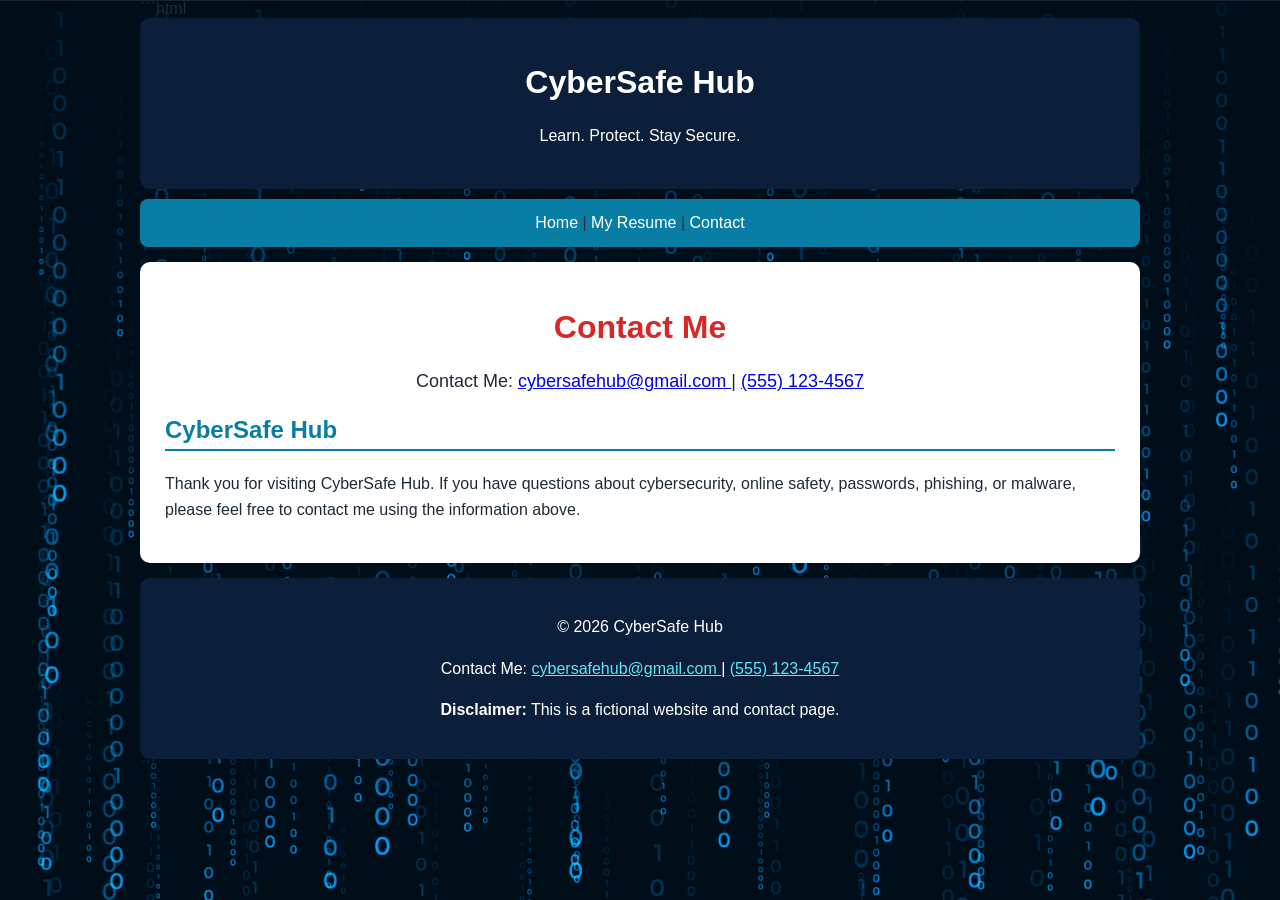
==== contact.htm @ c90102fc "Add files via upload" ====
```html
<!DOCTYPE html>

<html>
<head>
  <title>Contact - CyberSafe Hub</title>

  <meta name="viewport" content="width=device-width, initial-scale=1.0">

  <meta name="author" content="Emmanuel Garcon">
  <meta name="description" content="Contact information for CyberSafe Hub.">

  <style>
    body {
      max-width: 1000px;
      margin: auto;
      min-height: 100vh;
      background-color: #eef6ff;
      background-image: url('images/sl_031420_28950_10.jpg');
      background-size: cover;
      background-attachment: fixed;
      color: #1f2937;
      font-family: Arial, sans-serif;
    }

    header {
      background-color: #0b1f3a;
      color: white;
      padding: 25px;
      border-radius: 10px;
      text-align: center;
    }

    nav {
      background-color: #087ea4;
      padding: 15px;
      text-align: center;
      margin-top: 10px;
      border-radius: 8px;
    }

    nav a {
      color: white;
      text-decoration: none;
    }

    main {
      background-color: white;
      padding: 25px;
      margin-top: 15px;
      border-radius: 10px;
    }

    h2 {
      color: #087ea4;
      border-bottom: 2px solid #087ea4;
      padding-bottom: 5px;
    }

    p {
      line-height: 1.6;
    }

    footer {
      background-color: #0b1f3a;
      color: white;
      text-align: center;
      padding: 20px;
      margin-top: 15px;
      border-radius: 10px;
    }

    footer a {
      color: #5ee7f5;
    }

    .contact-title {
      text-align: center;
      color: #d62828;
    }

    .contact-info {
      text-align: center;
      font-size: 18px;
    }
  </style>

</head>

<body>

  <header>
    <h1>CyberSafe Hub</h1>
    <p>Learn. Protect. Stay Secure.</p>
  </header>

  <nav>
    <a href="index.htm">Home</a> |
    <a href="resume.htm">My Resume</a> |
    <a href="contact.html">Contact</a>
  </nav>

  <main>

    <h1 class="contact-title">Contact Me</h1>

    <p class="contact-info">
      Contact Me:
      <a href="mailto:cybersafehub@gmail.com">
        cybersafehub@gmail.com
      </a>
      |
      <a href="tel:15551234567">
        (555) 123-4567
      </a>
    </p>

    <h2>CyberSafe Hub</h2>

    <p>
      Thank you for visiting CyberSafe Hub. If you have questions about
      cybersecurity, online safety, passwords, phishing, or malware,
      please feel free to contact me using the information above.
    </p>

  </main>

  <footer>

    <p>&copy; 2026 CyberSafe Hub</p>

    <p>
      Contact Me:
      <a href="mailto:cybersafehub@gmail.com">
        cybersafehub@gmail.com
      </a> |
      <a href="tel:15551234567">
        (555) 123-4567
      </a>
    </p>

    <p>
      <b>Disclaimer:</b> This is a fictional website and contact page.
    </p>

  </footer>

</body>
</html>
```
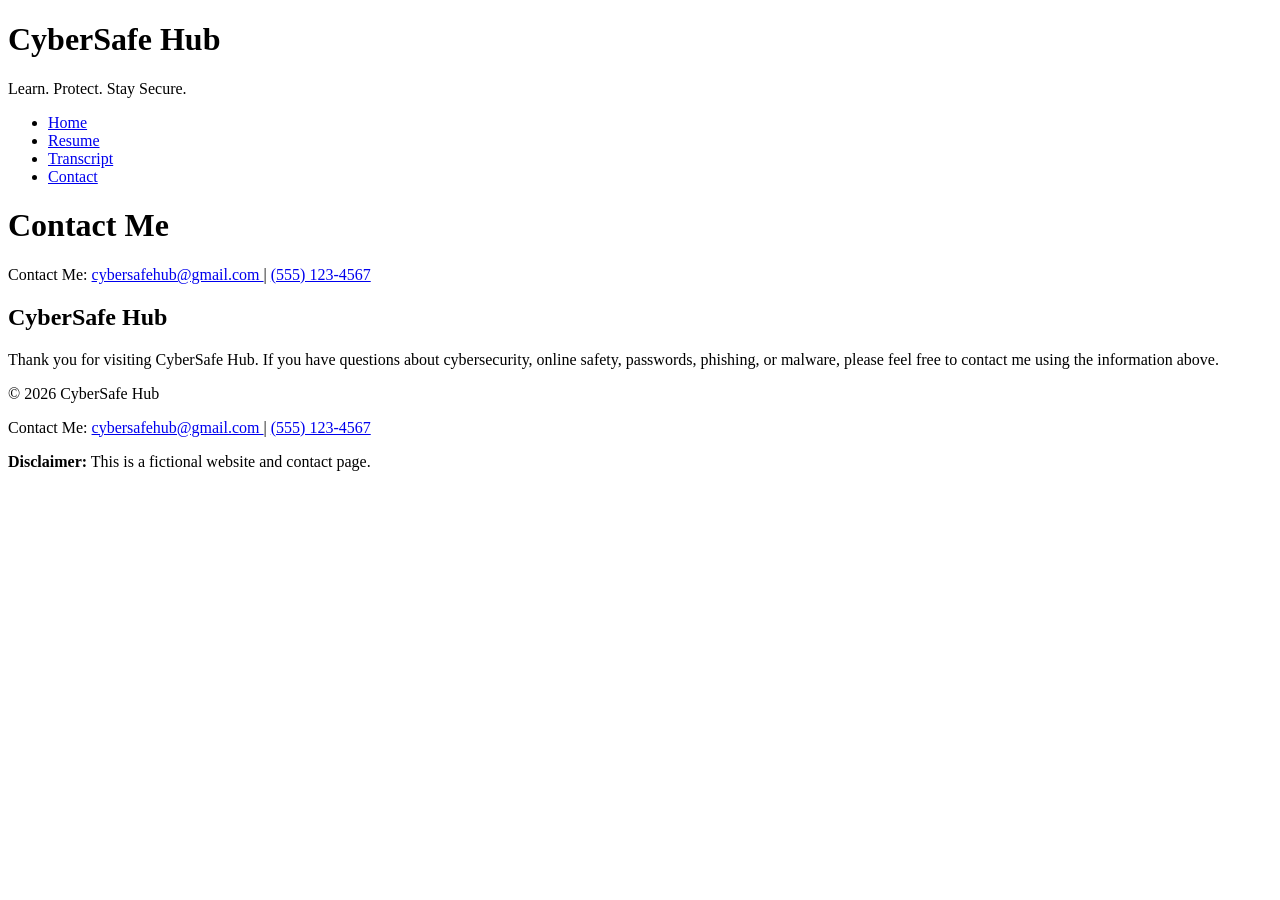
==== commit 61f90b48: "Update contact.htm" ====
--- a/contact.htm
+++ b/contact.htm
@@ -1,4 +1,3 @@
-```html
 <!DOCTYPE html>
 
 <html>
@@ -10,80 +9,7 @@
   <meta name="author" content="Emmanuel Garcon">
   <meta name="description" content="Contact information for CyberSafe Hub.">
 
-  <style>
-    body {
-      max-width: 1000px;
-      margin: auto;
-      min-height: 100vh;
-      background-color: #eef6ff;
-      background-image: url('images/sl_031420_28950_10.jpg');
-      background-size: cover;
-      background-attachment: fixed;
-      color: #1f2937;
-      font-family: Arial, sans-serif;
-    }
-
-    header {
-      background-color: #0b1f3a;
-      color: white;
-      padding: 25px;
-      border-radius: 10px;
-      text-align: center;
-    }
-
-    nav {
-      background-color: #087ea4;
-      padding: 15px;
-      text-align: center;
-      margin-top: 10px;
-      border-radius: 8px;
-    }
-
-    nav a {
-      color: white;
-      text-decoration: none;
-    }
-
-    main {
-      background-color: white;
-      padding: 25px;
-      margin-top: 15px;
-      border-radius: 10px;
-    }
-
-    h2 {
-      color: #087ea4;
-      border-bottom: 2px solid #087ea4;
-      padding-bottom: 5px;
-    }
-
-    p {
-      line-height: 1.6;
-    }
-
-    footer {
-      background-color: #0b1f3a;
-      color: white;
-      text-align: center;
-      padding: 20px;
-      margin-top: 15px;
-      border-radius: 10px;
-    }
-
-    footer a {
-      color: #5ee7f5;
-    }
-
-    .contact-title {
-      text-align: center;
-      color: #d62828;
-    }
-
-    .contact-info {
-      text-align: center;
-      font-size: 18px;
-    }
-  </style>
+  <link rel="stylesheet" href="style.css">
 
 </head>
 
@@ -95,9 +21,12 @@
   </header>
 
   <nav>
-    <a href="index.htm">Home</a> |
-    <a href="resume.htm">My Resume</a> |
-    <a href="contact.html">Contact</a>
+    <ul>
+      <li><a href="index.htm">Home</a></li>
+      <li><a href="resume.htm">Resume</a></li>
+      <li><a href="transcript.htm">Transcript</a></li>
+      <li><a href="contact.htm">Contact</a></li>
+    </ul>
   </nav>
 
   <main>
@@ -147,4 +76,3 @@
 
 </body>
 </html>
-```
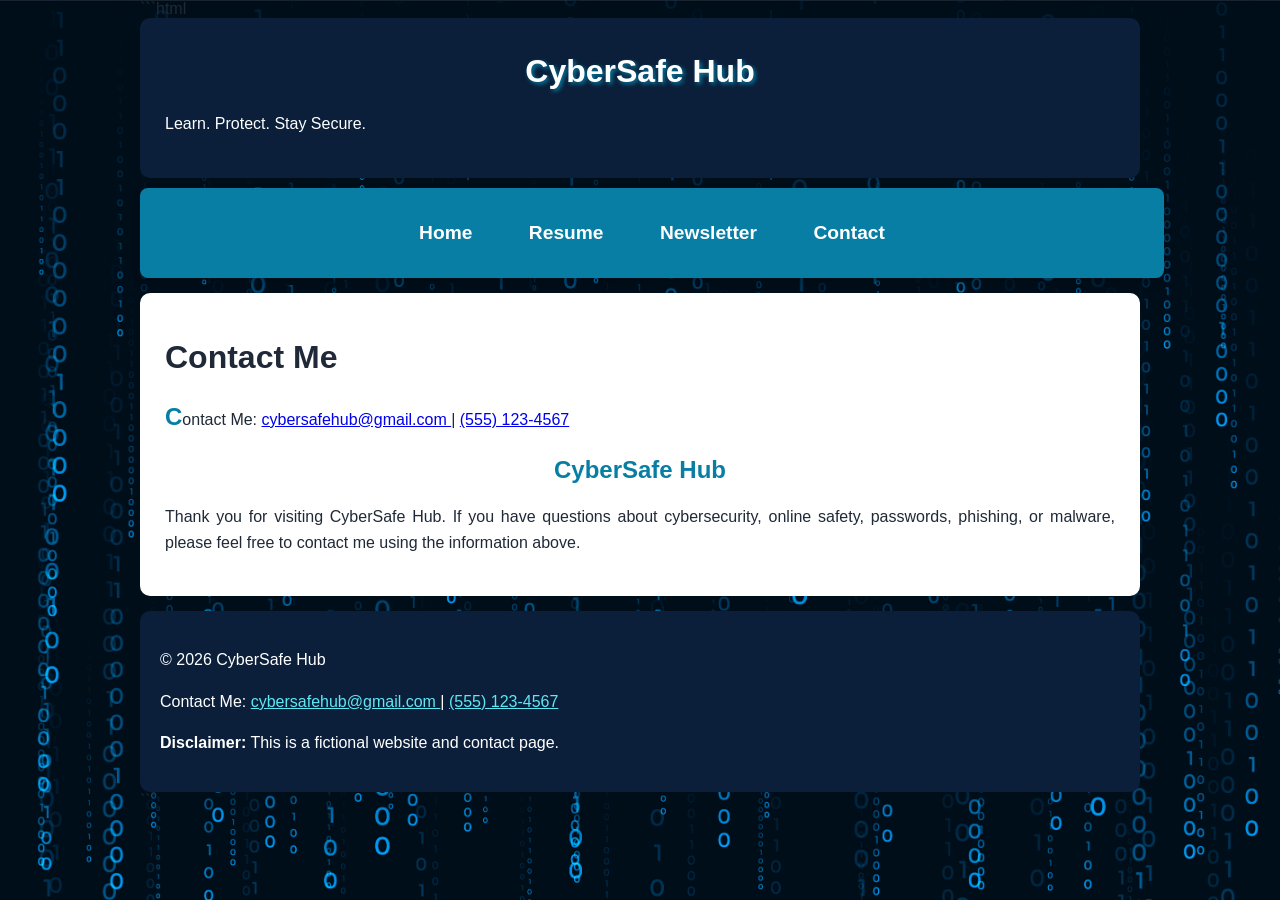
==== commit ea86cf27: "Update contact.htm" ====
--- a/contact.htm
+++ b/contact.htm
@@ -1,3 +1,4 @@
+```html
 <!DOCTYPE html>
 
 <html>
@@ -24,7 +25,7 @@
     <ul>
       <li><a href="index.htm">Home</a></li>
       <li><a href="resume.htm">Resume</a></li>
-      <li><a href="transcript.htm">Transcript</a></li>
+      <li><a href="newsletter.htm">Newsletter</a></li>
       <li><a href="contact.htm">Contact</a></li>
     </ul>
   </nav>
@@ -76,3 +77,4 @@
 
 </body>
 </html>
+```
--- a/style.css
+++ b/style.css
@@ -0,0 +1,564 @@
+```css
+/* General Page Styling */
+* {
+  box-sizing: border-box;
+}
+
+body {
+  max-width: 1000px;
+  margin: auto;
+  min-height: 100vh;
+  background-color: #eef6ff;
+  background-image: url('images/sl_031420_28950_10.jpg');
+  background-size: cover;
+  background-attachment: fixed;
+  color: #1f2937;
+  font-family: Arial, sans-serif;
+}
+
+/* Header */
+header {
+  background-color: #0b1f3a;
+  color: white;
+  padding: 25px;
+  border-radius: 10px;
+  text-align: center;
+}
+
+header h1 {
+  margin-top: 10px;
+  text-shadow: 2px 2px 4px #087ea4;
+}
+
+/* Navigation Bar */
+nav {
+  background-color: #087ea4;
+  padding: 12px;
+  text-align: center;
+  margin-top: 10px;
+  border-radius: 8px;
+  width: 100%;
+  box-shadow: 0 4px 8px rgba(0, 0, 0, 0.2);
+  font-family: "Trebuchet MS", Arial, sans-serif;
+}
+
+/* Navigation List */
+nav ul {
+  list-style: none;
+  margin: 0;
+  padding: 0;
+}
+
+nav li {
+  display: inline-block;
+  list-style: none;
+  margin: 5px;
+}
+
+/* Navigation Links */
+nav a {
+  color: white;
+  display: inline-block;
+  text-decoration: none;
+  margin: 5px 3px;
+  font-size: 1.2em;
+  font-weight: bold;
+  padding: 10px 16px;
+  border: 2px solid transparent;
+  border-radius: 6px;
+  transition: background-color 0.3s ease,
+              color 0.3s ease,
+              transform 0.3s ease;
+}
+
+/* Rollover Effect */
+nav a:hover,
+nav a:focus {
+  background-color: white;
+  color: #087ea4;
+  border-color: #0b1f3a;
+  transform: translateY(-3px);
+}
+
+/* Selected Page Feature */
+nav a.active {
+  background-color: #0b1f3a;
+  color: #5ee7f5;
+  border-color: white;
+  box-shadow: inset 0 -3px 0 #5ee7f5;
+}
+
+/* Main Content */
+main {
+  background-color: white;
+  padding: 25px;
+  margin-top: 15px;
+  border-radius: 10px;
+}
+
+h2 {
+  color: #087ea4;
+  text-align: center;
+}
+
+p {
+  line-height: 1.6;
+  text-align: justify;
+}
+
+/* First Letter of the First Paragraph on Each Page */
+main > p:first-of-type::first-letter {
+  color: #087ea4;
+  font-size: 1.5em;
+  font-weight: bold;
+}
+
+/* Blockquote Styling */
+blockquote {
+  background-color: #eef6ff;
+  border-left: 5px solid #087ea4;
+  padding: 20px;
+  margin: 20px 0;
+  border-radius: 8px;
+  font-style: italic;
+  line-height: 1.8;
+  color: #1f2937;
+}
+
+/* General Image Styling */
+img {
+  max-width: 100%;
+  height: auto;
+  border-radius: 10px;
+}
+
+/* Styled Horizontal Rule */
+hr {
+  width: 70%;
+  height: 4px;
+  background-color: #087ea4;
+  border: none;
+  border-radius: 5px;
+  margin: 25px auto;
+}
+
+/* Footer */
+footer {
+  background-color: #0b1f3a;
+  color: white;
+  text-align: center;
+  padding: 20px;
+  margin-top: 15px;
+  border-radius: 10px;
+}
+
+footer a {
+  color: #5ee7f5;
+}
+
+/* Image Classes */
+.main-banner {
+  display: block;
+  width: 100%;
+  height: 180px;
+  object-fit: cover;
+  margin: 0 auto 15px auto;
+}
+
+.main-image {
+  display: block;
+  width: 50%;
+  max-width: 500px;
+  height: 180px;
+  object-fit: cover;
+  margin: 20px auto;
+}
+
+.top-image {
+  width: 60px;
+  height: 60px;
+  object-fit: cover;
+  border-radius: 50%;
+}
+
+/* General Class Selectors */
+.blue-text {
+  color: #087ea4;
+}
+
+.red-text {
+  color: #d62828;
+}
+
+.start-text {
+  color: #d62828;
+  text-align: center;
+  font-weight: bold;
+  font-size: 1.2em;
+}
+
+.top-link {
+  text-align: center;
+}
+
+.contact-text {
+  font-size: 12px;
+}
+
+/* Attractive Byline */
+.byline {
+  width: 80%;
+  margin: 20px auto;
+  padding: 12px;
+  background-color: #eef6ff;
+  color: #0b1f3a;
+  border-left: 5px solid #087ea4;
+  border-radius: 6px;
+  text-align: center;
+  font-size: 0.95em;
+  font-style: italic;
+  font-weight: bold;
+}
+
+/* Box Border for Special Newsletter Content */
+.box {
+  border: 3px solid #087ea4;
+  border-left: 7px solid #087ea4;
+  padding: 20px;
+  margin: 25px 0;
+  background-color: #e0f4fc;
+  border-radius: 12px;
+  box-shadow: 0 3px 8px rgba(11, 31, 58, 0.12);
+}
+
+/* ID Selectors */
+#top {
+  padding-top: 10px;
+}
+
+#Learn {
+  margin-top: 25px;
+  padding: 10px;
+  scroll-margin-top: 20px;
+}
+
+/* Transcript Sections */
+.transcript-title {
+  text-align: center;
+  color: #0b1f3a;
+}
+
+.student-info {
+  background-color: #eef6ff;
+  padding: 20px;
+  border-radius: 8px;
+  margin-bottom: 20px;
+}
+
+.student-info p {
+  margin: 8px 0;
+}
+
+.course-list {
+  background-color: #eef6ff;
+  padding: 20px 40px;
+  border-radius: 8px;
+  margin-top: 15px;
+}
+
+.course-list li {
+  margin-bottom: 10px;
+}
+
+.academic-summary {
+  margin-top: 25px;
+  padding: 20px;
+  background-color: #eef6ff;
+  border-left: 5px solid #087ea4;
+  border-radius: 6px;
+}
+
+.references {
+  margin-top: 20px;
+  padding: 20px 40px;
+  background-color: #eef6ff;
+  border-radius: 8px;
+}
+
+.references li {
+  margin-bottom: 10px;
+}
+
+/* Newsletter Page Styling */
+.newsletter-title {
+  color: #0b1f3a;
+  text-align: center;
+  font-size: 2.2em;
+  line-height: 1.2;
+  margin: 10px 0;
+  padding-bottom: 15px;
+}
+
+/* Decorative Accent Under Newsletter Title */
+.newsletter-title::after {
+  content: "";
+  display: block;
+  width: 90px;
+  height: 5px;
+  background-color: #087ea4;
+  border-radius: 10px;
+  margin: 12px auto 0;
+}
+
+.newsletter-subtitle {
+  color: #087ea4;
+  text-align: center;
+  font-size: 1.2em;
+  font-style: italic;
+  margin-bottom: 20px;
+}
+
+.issue-info {
+  text-align: center;
+  color: #0b1f3a;
+  margin: 20px 0;
+}
+
+/* Newsletter Infobar / Special Section Banner */
+.newsletter-infobar {
+  background-color: #0b1f3a;
+  color: white;
+  padding: 15px 20px;
+  margin: 20px 0;
+  border-radius: 12px;
+  border-bottom: 5px solid #5ee7f5;
+  text-align: center;
+  font-size: 1.2em;
+  font-weight: bold;
+  box-shadow: 0 4px 8px rgba(11, 31, 58, 0.15);
+}
+
+/* Infobar Heading */
+.newsletter-infobar h2 {
+  color: #5ee7f5;
+  text-align: center;
+  margin: 0;
+  font-size: 1.3em;
+}
+
+/* Newsletter Article Cards */
+.newsletter-section {
+  display: flow-root;
+  margin: 25px 0;
+  padding: 20px;
+  border: 1px solid #d5eaf5;
+  border-radius: 12px;
+  background-color: #ffffff;
+}
+
+/* Decorative Circle Before Article Headings */
+.newsletter-section h2 {
+  color: #087ea4;
+  text-align: left;
+  margin-top: 5px;
+}
+
+.newsletter-section h2::before {
+  content: "";
+  display: inline-block;
+  width: 10px;
+  height: 10px;
+  background-color: #087ea4;
+  border-radius: 50%;
+  margin-right: 10px;
+}
+
+.newsletter-section p {
+  line-height: 1.8;
+  font-size: 1.05em;
+}
+
+/* Newsletter Images */
+.newsletter-image {
+  display: block;
+  width: 40%;
+  max-width: 350px;
+  height: auto;
+  float: right;
+  margin: 0 0 15px 20px;
+  border-radius: 12px;
+  border: 2px solid #d5eaf5;
+  box-shadow: 0 3px 8px rgba(11, 31, 58, 0.12);
+}
+
+/* Newsletter Tip */
+.newsletter-tip {
+  background-color: #e0f4fc;
+  border-left: 6px solid #087ea4;
+  padding: 20px;
+  margin: 25px 0;
+  border-radius: 8px;
+}
+
+.newsletter-tip h2 {
+  color: #0b1f3a;
+  text-align: left;
+  margin-top: 0;
+}
+
+.newsletter-tip p {
+  line-height: 1.7;
+}
+
+/* Newsletter Closing Message */
+.newsletter-closing {
+  background-color: #eef6ff;
+  color: #0b1f3a;
+  text-align: center;
+  padding: 25px;
+  border: 2px solid #087ea4;
+  border-radius: 18px;
+  line-height: 1.8;
+  font-size: 1.1em;
+  margin-top: 30px;
+}
+
+/* Decorative Circles Beside Closing Message */
+.newsletter-closing::before,
+.newsletter-closing::after {
+  content: "";
+  display: inline-block;
+  width: 9px;
+  height: 9px;
+  background-color: #087ea4;
+  border-radius: 50%;
+  margin: 0 8px;
+}
+
+/* CSS3 Feature 2: Multiple Text Columns */
+.newsletter-columns {
+  column-count: 2;
+  column-gap: 30px;
+  column-rule: 2px solid #087ea4;
+}
+
+/* Tablet and Mobile Layout */
+@media screen and (max-width: 640px) {
+  body {
+    background-attachment: scroll;
+  }
+
+  header {
+    padding: 18px;
+  }
+
+  header h1 {
+    font-size: 1.7em;
+  }
+
+  .main-banner {
+    height: 130px;
+  }
+
+  main {
+    padding: 15px;
+  }
+
+  .main-image {
+    width: 100%;
+    height: auto;
+  }
+
+  /* Mobile Navigation */
+  nav {
+    padding: 10px;
+  }
+
+  nav li {
+    display: block;
+    margin: 6px auto;
+  }
+
+  nav a {
+    display: block;
+    width: 100%;
+    font-size: 1.1em;
+    margin: 5px auto;
+  }
+
+  .newsletter-title {
+    font-size: 1.7em;
+  }
+
+  .newsletter-subtitle {
+    font-size: 1.05em;
+  }
+
+  .newsletter-image {
+    float: none;
+    display: block;
+    width: 100%;
+    max-width: 350px;
+    margin: 15px auto;
+  }
+
+  .newsletter-section {
+    padding: 14px;
+    margin: 20px 0;
+  }
+
+  .newsletter-section h2 {
+    font-size: 1.3em;
+  }
+
+  .newsletter-section p {
+    font-size: 1em;
+    line-height: 1.7;
+  }
+
+  .course-list,
+  .references {
+    padding: 15px 25px;
+  }
+
+  .newsletter-tip {
+    padding: 15px;
+  }
+
+  .box {
+    padding: 15px;
+  }
+
+  .byline {
+    width: 95%;
+    padding: 10px;
+  }
+
+  .newsletter-infobar {
+    padding: 12px 15px;
+    font-size: 1.05em;
+  }
+
+  .newsletter-infobar h2 {
+    font-size: 1.2em;
+  }
+
+  .newsletter-closing {
+    padding: 18px;
+  }
+
+  blockquote {
+    padding: 15px;
+    margin: 15px 0;
+  }
+
+  footer {
+    padding: 15px;
+  }
+
+  /* Keep Newsletter Columns Readable on Mobile */
+  .newsletter-columns {
+    column-count: 1;
+  }
+}
+```
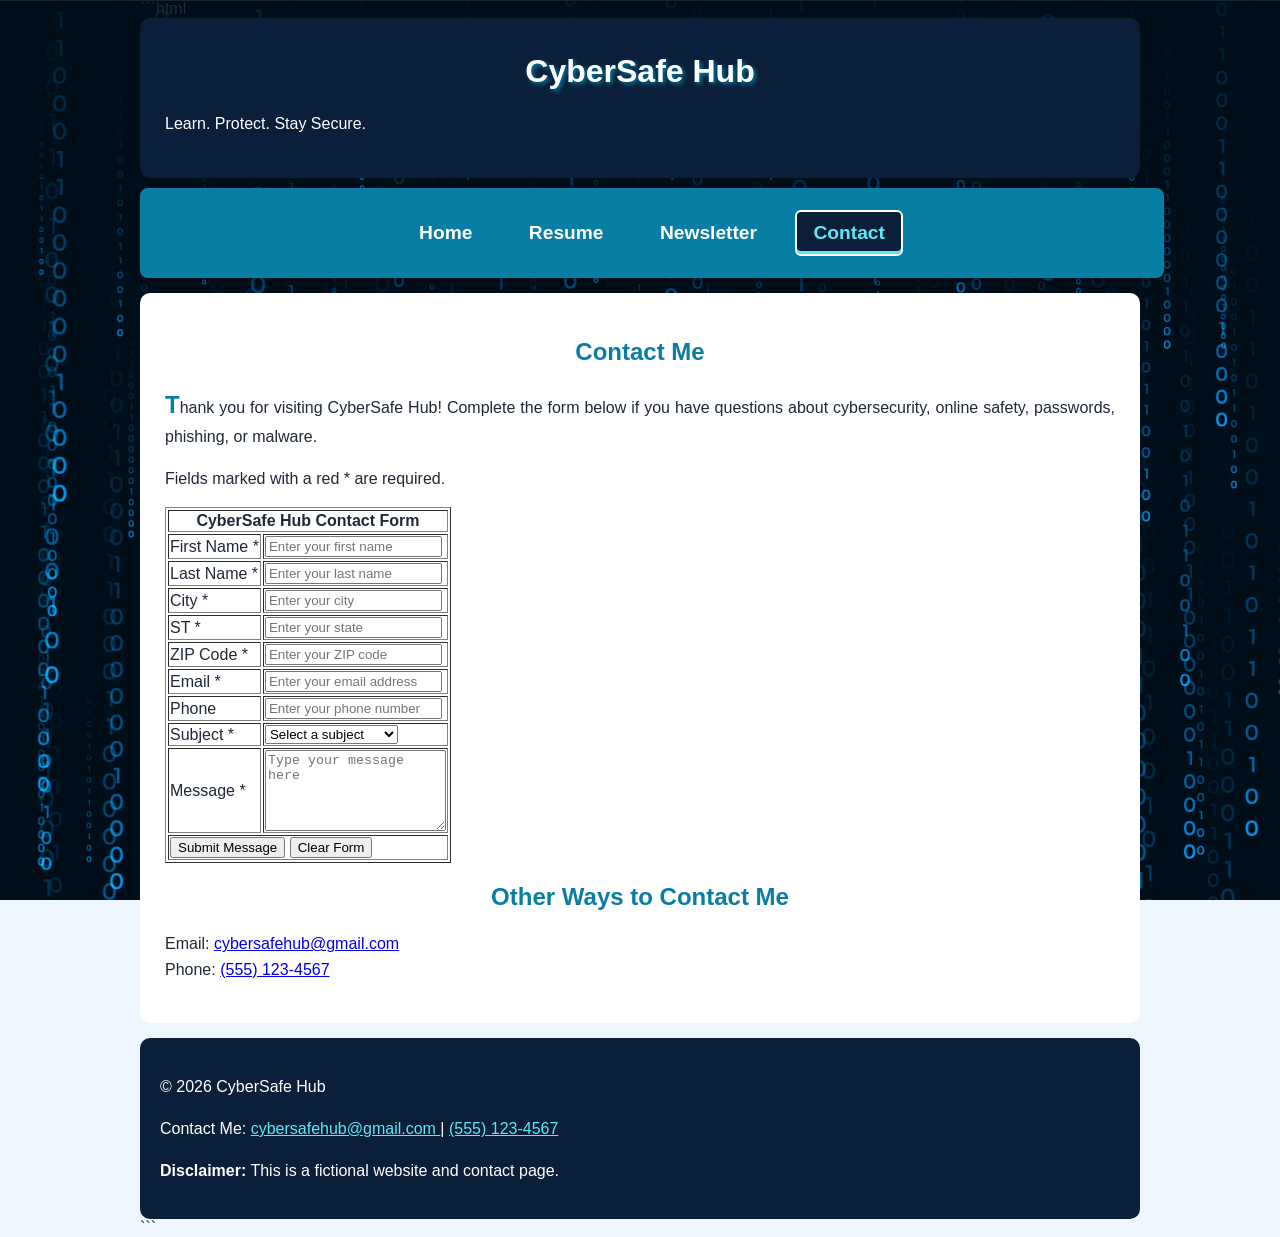
==== commit 088f64e7: "Update contact.htm" ====
--- a/contact.htm
+++ b/contact.htm
@@ -1,69 +1,209 @@
 ```html
 <!DOCTYPE html>
-
-<html>
+<html lang="en">
+
 <head>
   <title>Contact - CyberSafe Hub</title>
 
+  <meta charset="UTF-8">
   <meta name="viewport" content="width=device-width, initial-scale=1.0">
 
   <meta name="author" content="Emmanuel Garcon">
-  <meta name="description" content="Contact information for CyberSafe Hub.">
+  <meta name="description" content="Contact information and contact form for CyberSafe Hub.">
 
   <link rel="stylesheet" href="style.css">
-
 </head>
 
 <body>
 
+  <!-- Website header -->
   <header>
     <h1>CyberSafe Hub</h1>
     <p>Learn. Protect. Stay Secure.</p>
   </header>
 
+  <!-- Main navigation menu -->
   <nav>
     <ul>
       <li><a href="index.htm">Home</a></li>
       <li><a href="resume.htm">Resume</a></li>
       <li><a href="newsletter.htm">Newsletter</a></li>
-      <li><a href="contact.htm">Contact</a></li>
+      <li><a href="contact.htm" class="active">Contact</a></li>
     </ul>
   </nav>
 
+  <!-- Main contact content -->
   <main>
 
-    <h1 class="contact-title">Contact Me</h1>
+    <h2 class="contact-title">Contact Me</h2>
+
+    <p>
+      Thank you for visiting CyberSafe Hub! Complete the form below
+      if you have questions about cybersecurity, online safety,
+      passwords, phishing, or malware.
+    </p>
+
+    <p class="required-note">
+      Fields marked with a red <span class="required">*</span> are required.
+    </p>
+
+    <!-- Contact Form Table -->
+    <form action="#" method="post" class="contact-form">
+
+      <table class="contact-table" border="1">
+
+        <!-- Table Header -->
+        <tr>
+          <th colspan="2">CyberSafe Hub Contact Form</th>
+        </tr>
+
+        <!-- Row 2: First Name -->
+        <tr>
+          <td class="field-label">
+            <label for="first-name">First Name <span class="required">*</span></label>
+          </td>
+          <td>
+            <input type="text" id="first-name" name="first-name"
+                   placeholder="Enter your first name" required>
+          </td>
+        </tr>
+
+        <!-- Row 3: Last Name -->
+        <tr>
+          <td class="field-label">
+            <label for="last-name">Last Name <span class="required">*</span></label>
+          </td>
+          <td>
+            <input type="text" id="last-name" name="last-name"
+                   placeholder="Enter your last name" required>
+          </td>
+        </tr>
+
+        <!-- Row 4: City -->
+        <tr>
+          <td class="field-label">
+            <label for="city">City <span class="required">*</span></label>
+          </td>
+          <td>
+            <input type="text" id="city" name="city"
+                   placeholder="Enter your city" required>
+          </td>
+        </tr>
+
+        <!-- Row 5: State -->
+        <tr>
+          <td class="field-label">
+            <label for="state">ST <span class="required">*</span></label>
+          </td>
+          <td>
+            <input type="text" id="state" name="state"
+                   placeholder="Enter your state" maxlength="2"
+                   required>
+          </td>
+        </tr>
+
+        <!-- Row 6: ZIP Code -->
+        <tr>
+          <td class="field-label">
+            <label for="zip">ZIP Code <span class="required">*</span></label>
+          </td>
+          <td>
+            <input type="text" id="zip" name="zip"
+                   placeholder="Enter your ZIP code"
+                   inputmode="numeric" maxlength="10" required>
+          </td>
+        </tr>
+
+        <!-- Row 7: Email -->
+        <tr>
+          <td class="field-label">
+            <label for="email">Email <span class="required">*</span></label>
+          </td>
+          <td>
+            <input type="email" id="email" name="email"
+                   placeholder="Enter your email address" required>
+          </td>
+        </tr>
+
+        <!-- Row 8: Phone -->
+        <tr>
+          <td class="field-label">
+            <label for="phone">Phone</label>
+          </td>
+          <td>
+            <input type="tel" id="phone" name="phone"
+                   placeholder="Enter your phone number">
+          </td>
+        </tr>
+
+        <!-- Row 9: Subject -->
+        <tr>
+          <td class="field-label">
+            <label for="subject">Subject <span class="required">*</span></label>
+          </td>
+          <td>
+            <select id="subject" name="subject" required>
+              <option value="">Select a subject</option>
+              <option value="passwords">Password Security</option>
+              <option value="phishing">Phishing</option>
+              <option value="malware">Malware</option>
+              <option value="network-security">Network Security</option>
+              <option value="other">Other</option>
+            </select>
+          </td>
+        </tr>
+
+        <!-- Row 10: Message -->
+        <tr>
+          <td class="field-label">
+            <label for="message">Message <span class="required">*</span></label>
+          </td>
+          <td>
+            <textarea id="message" name="message" rows="5"
+                      placeholder="Type your message here"
+                      required></textarea>
+          </td>
+        </tr>
+
+        <!-- Row 11: Submit and Reset Buttons -->
+        <tr>
+          <td colspan="2" class="form-buttons">
+            <button type="submit">Submit Message</button>
+            <button type="reset">Clear Form</button>
+          </td>
+        </tr>
+
+      </table>
+
+    </form>
+
+    <!-- Direct Contact Information -->
+    <h2>Other Ways to Contact Me</h2>
 
     <p class="contact-info">
-      Contact Me:
+      Email:
       <a href="mailto:cybersafehub@gmail.com">
         cybersafehub@gmail.com
       </a>
-      |
+      <br>
+      Phone:
       <a href="tel:15551234567">
         (555) 123-4567
       </a>
     </p>
 
-    <h2>CyberSafe Hub</h2>
-
-    <p>
-      Thank you for visiting CyberSafe Hub. If you have questions about
-      cybersecurity, online safety, passwords, phishing, or malware,
-      please feel free to contact me using the information above.
-    </p>
-
   </main>
 
+  <!-- Website footer -->
   <footer>
-
     <p>&copy; 2026 CyberSafe Hub</p>
 
     <p>
       Contact Me:
       <a href="mailto:cybersafehub@gmail.com">
         cybersafehub@gmail.com
-      </a> |
+      </a>
+      |
       <a href="tel:15551234567">
         (555) 123-4567
       </a>
@@ -72,7 +212,6 @@
     <p>
       <b>Disclaimer:</b> This is a fictional website and contact page.
     </p>
-
   </footer>
 
 </body>
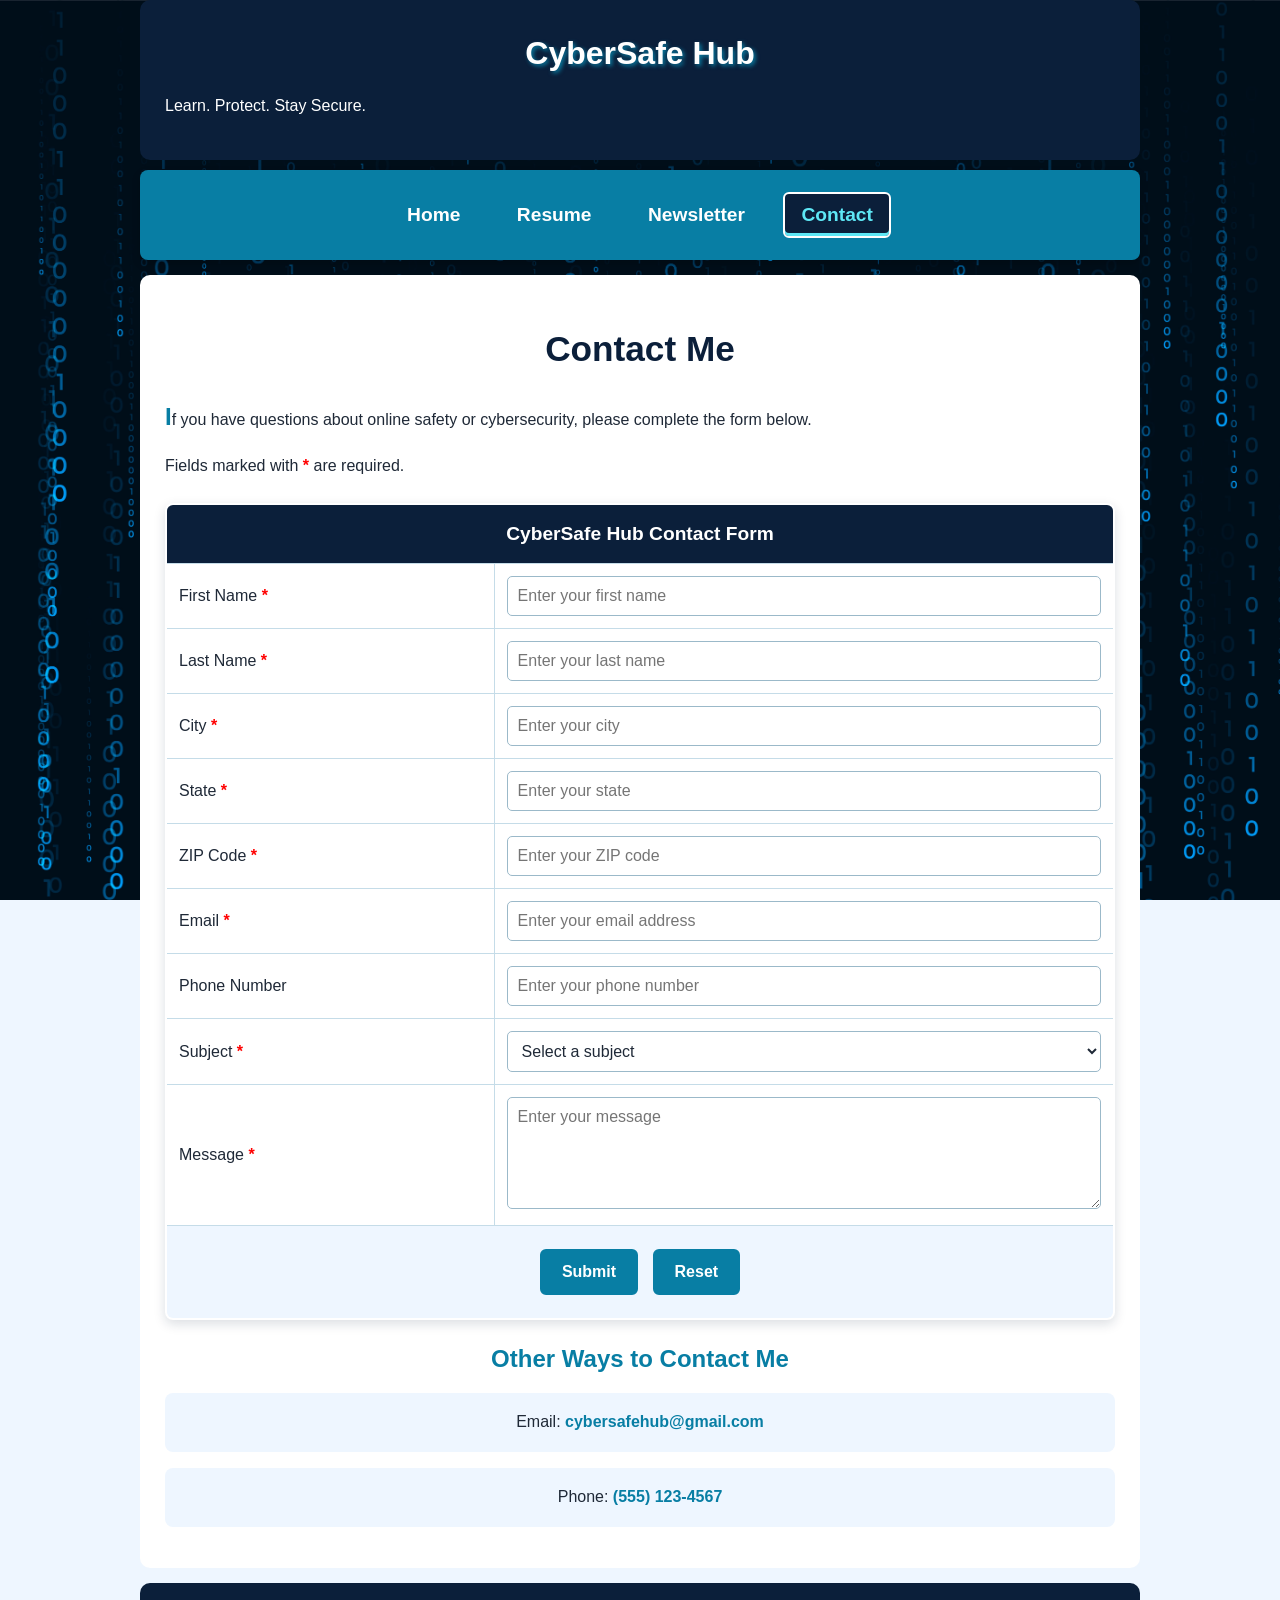
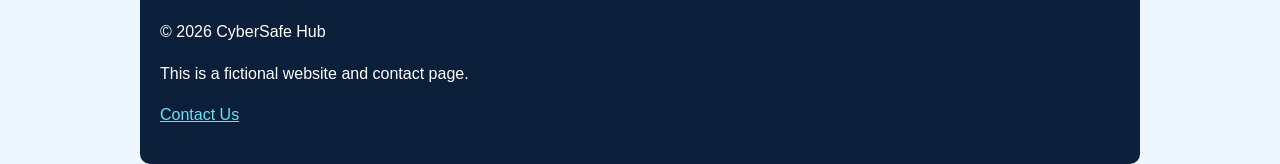
==== commit 6b37b978: "Update contact.htm" ====
--- a/contact.htm
+++ b/contact.htm
@@ -1,28 +1,25 @@
-```html
+ 
 <!DOCTYPE html>
 <html lang="en">
-
 <head>
-  <title>Contact - CyberSafe Hub</title>
-
   <meta charset="UTF-8">
   <meta name="viewport" content="width=device-width, initial-scale=1.0">
 
+  <title>Contact - CyberSafe Hub</title>
+
   <meta name="author" content="Emmanuel Garcon">
-  <meta name="description" content="Contact information and contact form for CyberSafe Hub.">
+  <meta name="description" content="Contact information for CyberSafe Hub.">
 
   <link rel="stylesheet" href="style.css">
 </head>
 
 <body>
 
-  <!-- Website header -->
   <header>
     <h1>CyberSafe Hub</h1>
     <p>Learn. Protect. Stay Secure.</p>
   </header>
 
-  <!-- Main navigation menu -->
   <nav>
     <ul>
       <li><a href="index.htm">Home</a></li>
@@ -32,34 +29,27 @@
     </ul>
   </nav>
 
-  <!-- Main contact content -->
   <main>
-
     <h2 class="contact-title">Contact Me</h2>
 
     <p>
-      Thank you for visiting CyberSafe Hub! Complete the form below
-      if you have questions about cybersecurity, online safety,
-      passwords, phishing, or malware.
+      If you have questions about online safety or cybersecurity,
+      please complete the form below.
     </p>
 
-    <p class="required-note">
-      Fields marked with a red <span class="required">*</span> are required.
+    <p>
+      Fields marked with <span class="required">*</span> are required.
     </p>
 
-    <!-- Contact Form Table -->
     <form action="#" method="post" class="contact-form">
 
-      <table class="contact-table" border="1">
-
-        <!-- Table Header -->
+      <table class="contact-table">
         <tr>
           <th colspan="2">CyberSafe Hub Contact Form</th>
         </tr>
 
-        <!-- Row 2: First Name -->
         <tr>
-          <td class="field-label">
+          <td>
             <label for="first-name">First Name <span class="required">*</span></label>
           </td>
           <td>
@@ -68,9 +58,8 @@
           </td>
         </tr>
 
-        <!-- Row 3: Last Name -->
         <tr>
-          <td class="field-label">
+          <td>
             <label for="last-name">Last Name <span class="required">*</span></label>
           </td>
           <td>
@@ -79,9 +68,8 @@
           </td>
         </tr>
 
-        <!-- Row 4: City -->
         <tr>
-          <td class="field-label">
+          <td>
             <label for="city">City <span class="required">*</span></label>
           </td>
           <td>
@@ -90,21 +78,20 @@
           </td>
         </tr>
 
-        <!-- Row 5: State -->
         <tr>
-          <td class="field-label">
-            <label for="state">ST <span class="required">*</span></label>
+          <td>
+            <label for="state">State <span class="required">*</span></label>
           </td>
           <td>
             <input type="text" id="state" name="state"
                    placeholder="Enter your state" maxlength="2"
-                   required>
+                   pattern="[A-Za-z]{2}"
+                   title="Enter a two-letter state abbreviation" required>
           </td>
         </tr>
 
-        <!-- Row 6: ZIP Code -->
         <tr>
-          <td class="field-label">
+          <td>
             <label for="zip">ZIP Code <span class="required">*</span></label>
           </td>
           <td>
@@ -114,9 +101,8 @@
           </td>
         </tr>
 
-        <!-- Row 7: Email -->
         <tr>
-          <td class="field-label">
+          <td>
             <label for="email">Email <span class="required">*</span></label>
           </td>
           <td>
@@ -125,10 +111,9 @@
           </td>
         </tr>
 
-        <!-- Row 8: Phone -->
         <tr>
-          <td class="field-label">
-            <label for="phone">Phone</label>
+          <td>
+            <label for="phone">Phone Number</label>
           </td>
           <td>
             <input type="tel" id="phone" name="phone"
@@ -136,15 +121,14 @@
           </td>
         </tr>
 
-        <!-- Row 9: Subject -->
         <tr>
-          <td class="field-label">
+          <td>
             <label for="subject">Subject <span class="required">*</span></label>
           </td>
           <td>
             <select id="subject" name="subject" required>
               <option value="">Select a subject</option>
-              <option value="passwords">Password Security</option>
+              <option value="password-security">Password Security</option>
               <option value="phishing">Phishing</option>
               <option value="malware">Malware</option>
               <option value="network-security">Network Security</option>
@@ -153,67 +137,47 @@
           </td>
         </tr>
 
-        <!-- Row 10: Message -->
         <tr>
-          <td class="field-label">
+          <td>
             <label for="message">Message <span class="required">*</span></label>
           </td>
           <td>
             <textarea id="message" name="message" rows="5"
-                      placeholder="Type your message here"
-                      required></textarea>
+                      placeholder="Enter your message" required></textarea>
           </td>
         </tr>
 
-        <!-- Row 11: Submit and Reset Buttons -->
         <tr>
           <td colspan="2" class="form-buttons">
-            <button type="submit">Submit Message</button>
-            <button type="reset">Clear Form</button>
+            <button type="submit">Submit</button>
+            <button type="reset">Reset</button>
           </td>
         </tr>
-
       </table>
 
     </form>
 
-    <!-- Direct Contact Information -->
     <h2>Other Ways to Contact Me</h2>
 
     <p class="contact-info">
       Email:
-      <a href="mailto:cybersafehub@gmail.com">
-        cybersafehub@gmail.com
-      </a>
-      <br>
+      <a href="mailto:cybersafehub@gmail.com">cybersafehub@gmail.com</a>
+    </p>
+
+    <p class="contact-info">
       Phone:
-      <a href="tel:15551234567">
-        (555) 123-4567
-      </a>
+      <a href="tel:15551234567">(555) 123-4567</a>
     </p>
 
   </main>
 
-  <!-- Website footer -->
   <footer>
     <p>&copy; 2026 CyberSafe Hub</p>
-
+    <p>This is a fictional website and contact page.</p>
     <p>
-      Contact Me:
-      <a href="mailto:cybersafehub@gmail.com">
-        cybersafehub@gmail.com
-      </a>
-      |
-      <a href="tel:15551234567">
-        (555) 123-4567
-      </a>
-    </p>
-
-    <p>
-      <b>Disclaimer:</b> This is a fictional website and contact page.
+      <a href="mailto:cybersafehub@gmail.com">Contact Us</a>
     </p>
   </footer>
 
 </body>
 </html>
-```
--- a/style.css
+++ b/style.css
@@ -1,8 +1,6 @@
-```css
-/* General Page Styling */
-* {
-  box-sizing: border-box;
-}
+/* =========================================================
+   1. TAG SELECTORS — body, headings, paragraphs, then other tags
+   ========================================================= */
 
 body {
   max-width: 1000px;
@@ -16,7 +14,24 @@
   font-family: Arial, sans-serif;
 }
 
+header h1 {
+  margin-top: 10px;
+  text-shadow: 2px 2px 4px #087ea4;
+}
+
+p {
+  line-height: 1.6;
+  text-align: justify;
+}
+
+/* General Page Styling */
+
+* {
+  box-sizing: border-box;
+}
+
 /* Header */
+
 header {
   background-color: #0b1f3a;
   color: white;
@@ -25,12 +40,8 @@
   text-align: center;
 }
 
-header h1 {
-  margin-top: 10px;
-  text-shadow: 2px 2px 4px #087ea4;
-}
-
 /* Navigation Bar */
+
 nav {
   background-color: #087ea4;
   padding: 12px;
@@ -43,6 +54,7 @@
 }
 
 /* Navigation List */
+
 nav ul {
   list-style: none;
   margin: 0;
@@ -56,6 +68,7 @@
 }
 
 /* Navigation Links */
+
 nav a {
   color: white;
   display: inline-block;
@@ -72,6 +85,7 @@
 }
 
 /* Rollover Effect */
+
 nav a:hover,
 nav a:focus {
   background-color: white;
@@ -80,15 +94,8 @@
   transform: translateY(-3px);
 }
 
-/* Selected Page Feature */
-nav a.active {
-  background-color: #0b1f3a;
-  color: #5ee7f5;
-  border-color: white;
-  box-shadow: inset 0 -3px 0 #5ee7f5;
-}
-
 /* Main Content */
+
 main {
   background-color: white;
   padding: 25px;
@@ -101,12 +108,8 @@
   text-align: center;
 }
 
-p {
-  line-height: 1.6;
-  text-align: justify;
-}
-
 /* First Letter of the First Paragraph on Each Page */
+
 main > p:first-of-type::first-letter {
   color: #087ea4;
   font-size: 1.5em;
@@ -114,6 +117,7 @@
 }
 
 /* Blockquote Styling */
+
 blockquote {
   background-color: #eef6ff;
   border-left: 5px solid #087ea4;
@@ -126,6 +130,7 @@
 }
 
 /* General Image Styling */
+
 img {
   max-width: 100%;
   height: auto;
@@ -133,6 +138,7 @@
 }
 
 /* Styled Horizontal Rule */
+
 hr {
   width: 70%;
   height: 4px;
@@ -143,6 +149,7 @@
 }
 
 /* Footer */
+
 footer {
   background-color: #0b1f3a;
   color: white;
@@ -156,7 +163,39 @@
   color: #5ee7f5;
 }
 
+
+/* =========================================================
+   2. ID SELECTORS
+   ========================================================= */
+
+/* ID Selectors */
+
+#top {
+  padding-top: 10px;
+}
+
+#Learn {
+  margin-top: 25px;
+  padding: 10px;
+  scroll-margin-top: 20px;
+}
+
+
+/* =========================================================
+   3. CLASS SELECTORS
+   ========================================================= */
+
+/* Selected Page Feature */
+
+nav a.active {
+  background-color: #0b1f3a;
+  color: #5ee7f5;
+  border-color: white;
+  box-shadow: inset 0 -3px 0 #5ee7f5;
+}
+
 /* Image Classes */
+
 .main-banner {
   display: block;
   width: 100%;
@@ -182,6 +221,7 @@
 }
 
 /* General Class Selectors */
+
 .blue-text {
   color: #087ea4;
 }
@@ -206,6 +246,7 @@
 }
 
 /* Attractive Byline */
+
 .byline {
   width: 80%;
   margin: 20px auto;
@@ -221,6 +262,7 @@
 }
 
 /* Box Border for Special Newsletter Content */
+
 .box {
   border: 3px solid #087ea4;
   border-left: 7px solid #087ea4;
@@ -231,18 +273,8 @@
   box-shadow: 0 3px 8px rgba(11, 31, 58, 0.12);
 }
 
-/* ID Selectors */
-#top {
-  padding-top: 10px;
-}
-
-#Learn {
-  margin-top: 25px;
-  padding: 10px;
-  scroll-margin-top: 20px;
-}
-
 /* Transcript Sections */
+
 .transcript-title {
   text-align: center;
   color: #0b1f3a;
@@ -290,6 +322,7 @@
 }
 
 /* Newsletter Page Styling */
+
 .newsletter-title {
   color: #0b1f3a;
   text-align: center;
@@ -300,6 +333,7 @@
 }
 
 /* Decorative Accent Under Newsletter Title */
+
 .newsletter-title::after {
   content: "";
   display: block;
@@ -325,6 +359,7 @@
 }
 
 /* Newsletter Infobar / Special Section Banner */
+
 .newsletter-infobar {
   background-color: #0b1f3a;
   color: white;
@@ -339,6 +374,7 @@
 }
 
 /* Infobar Heading */
+
 .newsletter-infobar h2 {
   color: #5ee7f5;
   text-align: center;
@@ -347,6 +383,7 @@
 }
 
 /* Newsletter Article Cards */
+
 .newsletter-section {
   display: flow-root;
   margin: 25px 0;
@@ -357,6 +394,7 @@
 }
 
 /* Decorative Circle Before Article Headings */
+
 .newsletter-section h2 {
   color: #087ea4;
   text-align: left;
@@ -379,6 +417,7 @@
 }
 
 /* Newsletter Images */
+
 .newsletter-image {
   display: block;
   width: 40%;
@@ -392,6 +431,7 @@
 }
 
 /* Newsletter Tip */
+
 .newsletter-tip {
   background-color: #e0f4fc;
   border-left: 6px solid #087ea4;
@@ -411,6 +451,7 @@
 }
 
 /* Newsletter Closing Message */
+
 .newsletter-closing {
   background-color: #eef6ff;
   color: #0b1f3a;
@@ -424,6 +465,7 @@
 }
 
 /* Decorative Circles Beside Closing Message */
+
 .newsletter-closing::before,
 .newsletter-closing::after {
   content: "";
@@ -436,13 +478,162 @@
 }
 
 /* CSS3 Feature 2: Multiple Text Columns */
+
 .newsletter-columns {
   column-count: 2;
   column-gap: 30px;
   column-rule: 2px solid #087ea4;
 }
 
+/* Contact Page Styling */
+
+.contact-title {
+  color: #0b1f3a;
+  text-align: center;
+  font-size: 2.2em;
+}
+
+/* Contact Form Table */
+
+.contact-form {
+  width: 100%;
+  margin: 25px auto;
+}
+
+.contact-table {
+  width: 100%;
+  border: 2px solid #0b1f3a;
+  border-collapse: collapse;
+  background-color: #ffffff;
+  border-radius: 8px;
+  overflow: hidden;
+  box-shadow: 0 4px 12px rgba(11, 31, 58, 0.15);
+}
+
+.contact-table th {
+  background-color: #0b1f3a;
+  color: white;
+  padding: 18px;
+  font-size: 1.2em;
+  text-align: center;
+}
+
+.contact-table td {
+  border: 1px solid #c5dce8;
+  padding: 12px;
+}
+
+/* Right-Aligned Field Labels */
+
+.contact-table .field-label {
+  width: 32%;
+  text-align: right;
+  font-weight: bold;
+  color: #0b1f3a;
+  background-color: #eef6ff;
+}
+
+/* Required Field Asterisks */
+
+.required {
+  color: red;
+  font-weight: bold;
+}
+
+.required-note {
+  text-align: center;
+  font-size: 0.95em;
+  color: #1f2937;
+}
+
+/* Form Input Fields */
+
+.contact-table input,
+.contact-table select,
+.contact-table textarea {
+  width: 100%;
+  max-width: 100%;
+  padding: 10px;
+  border: 1px solid #9bb9c9;
+  border-radius: 5px;
+  font-family: Arial, sans-serif;
+  font-size: 1em;
+  color: #1f2937;
+  background-color: #ffffff;
+}
+
+.contact-table input:focus,
+.contact-table select:focus,
+.contact-table textarea:focus {
+  outline: 2px solid #087ea4;
+  border-color: #087ea4;
+}
+
+.contact-table textarea {
+  resize: vertical;
+}
+
+/* Submit and Reset Buttons */
+
+.contact-table .form-buttons {
+  text-align: center;
+  background-color: #eef6ff;
+  padding: 18px;
+}
+
+.form-buttons button {
+  background-color: #087ea4;
+  color: white;
+  padding: 12px 20px;
+  margin: 5px;
+  border: 2px solid #087ea4;
+  border-radius: 6px;
+  font-weight: bold;
+  font-size: 1em;
+  cursor: pointer;
+  transition: background-color 0.3s ease,
+              color 0.3s ease,
+              transform 0.3s ease;
+}
+
+.form-buttons button:hover,
+.form-buttons button:focus {
+  background-color: #0b1f3a;
+  color: #5ee7f5;
+  border-color: #0b1f3a;
+  transform: translateY(-2px);
+}
+
+/* Contact Information */
+
+.contact-info {
+  text-align: center;
+  line-height: 1.8;
+  padding: 15px;
+  background-color: #eef6ff;
+  border-radius: 8px;
+  overflow-wrap: anywhere;
+}
+
+.contact-info a {
+  color: #087ea4;
+  font-weight: bold;
+  text-decoration: none;
+}
+
+.contact-info a:hover,
+.contact-info a:focus {
+  color: #0b1f3a;
+  text-decoration: underline;
+}
+
+
+/* =========================================================
+   4. RESPONSIVE MEDIA QUERIES — keep at the end
+   ========================================================= */
+
 /* Tablet and Mobile Layout */
+
 @media screen and (max-width: 640px) {
   body {
     background-attachment: scroll;
@@ -560,5 +751,40 @@
   .newsletter-columns {
     column-count: 1;
   }
-}
-```
+
+  /* Contact Page on Mobile */
+  .contact-title {
+    font-size: 1.7em;
+  }
+
+  .contact-info {
+    padding: 12px;
+  }
+
+  .contact-table .field-label {
+    width: 35%;
+    padding: 8px;
+    font-size: 0.9em;
+  }
+
+  .contact-table td {
+    padding: 8px;
+  }
+
+  .contact-table input,
+  .contact-table select,
+  .contact-table textarea {
+    padding: 8px;
+    font-size: 0.95em;
+  }
+
+  .contact-table th {
+    padding: 14px 8px;
+    font-size: 1.05em;
+  }
+
+  .form-buttons button {
+    width: 100%;
+    margin: 5px 0;
+  }
+}
